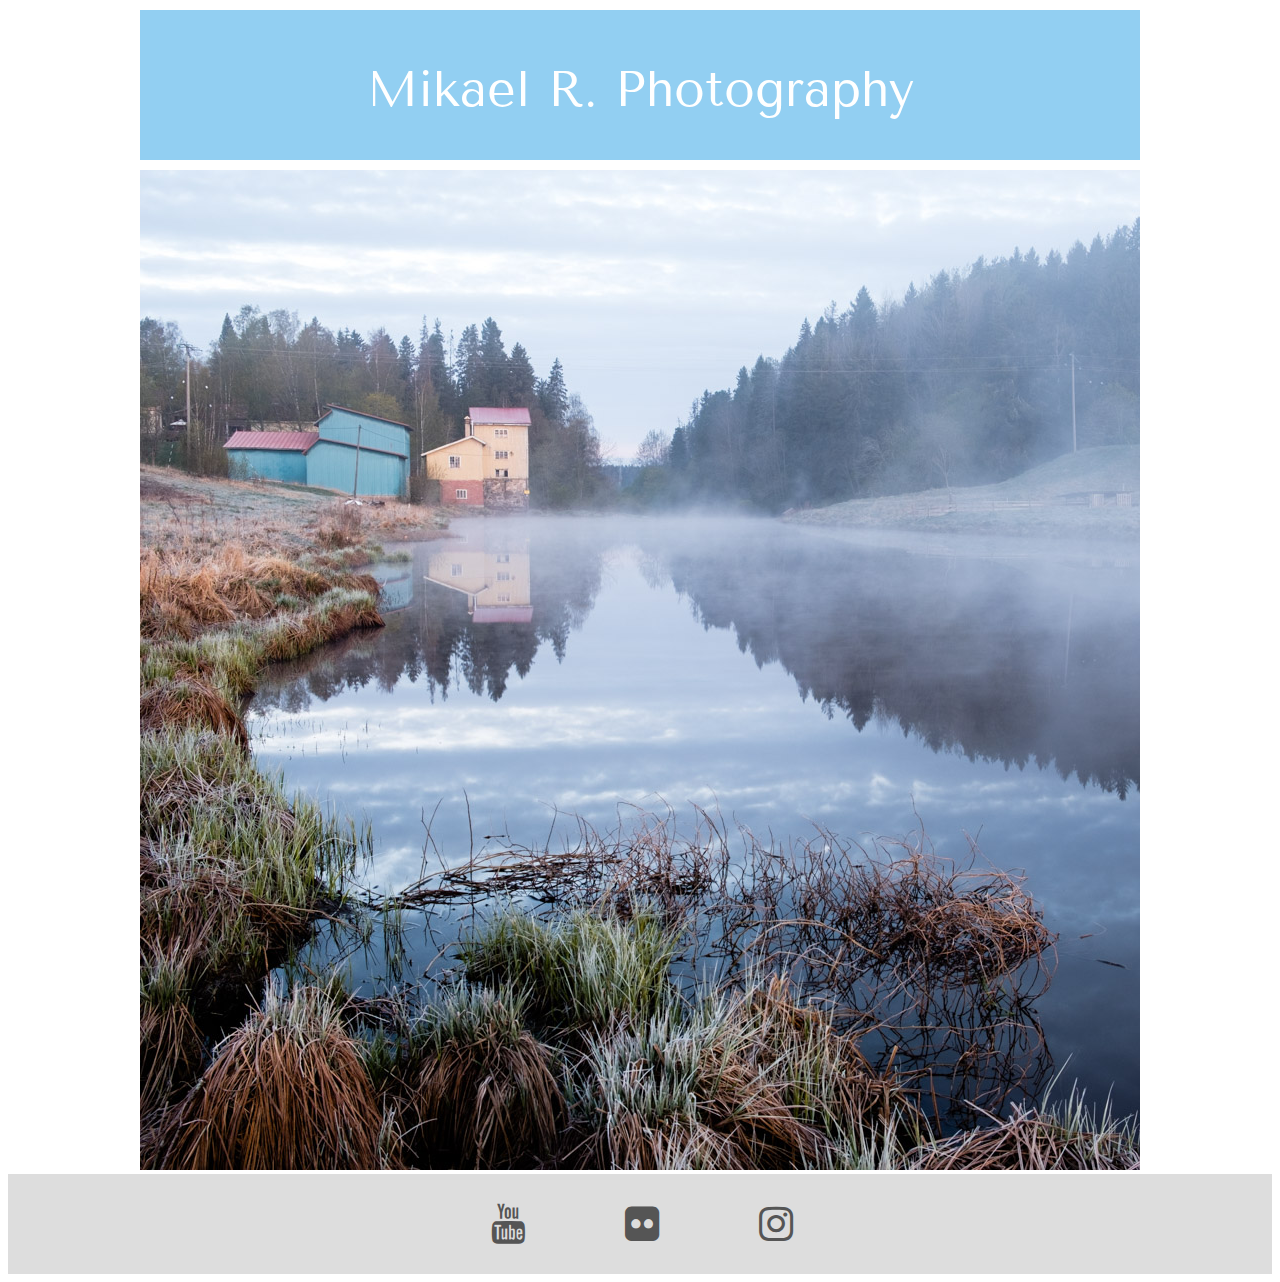
==== index.html @ 9ada763e "added homepage base files" ====
<!DOCTYPE html>
<html>
<head>
    <meta charset="UTF-8">
    <meta name="viewport" content="width=device-width, initial-scale=1.0">
    <meta http-equiv="X-UA-Compatible" content="ie=edge">
    <link rel="stylesheet" type="text/css" href="styles.css">
    <link rel="stylesheet" href="https://cdnjs.cloudflare.com/ajax/libs/font-awesome/4.7.0/css/font-awesome.min.css">
	<link rel="preconnect" href="https://fonts.googleapis.com">
    <link rel="preconnect" href="https://fonts.gstatic.com" crossorigin>
    <link href="https://fonts.googleapis.com/css2?family=Tenor+Sans&display=swap" rel="stylesheet">
    <title>Mikael R. Photography</title>
    
</head>
<body>
    <header>
        <div class="h-title">
            <p>Mikael R. Photography</p>
        </div>
            
    </header>
    <div class="content">
        <div>
            <img src="main.jpg" alt=""> 
        </div>
        <div class="social">
                <a href="https://www.youtube.com/channel/UCVLExVK-HKGpdns6gwdAjpw" class="fa fa-youtube social-fb"></a>
                <a href="https://flickr.com/photos/194604925@N04/" class="fa fa-flickr"></a>
                <a href="https://www.instagram.com/mikaelrphoto" class="fa fa-instagram"></a>            
        </div>
    </div>

   
</body>
</html>
---- styles.css ----
a:link {
    color: rgb(85, 85, 85);
    text-decoration: none;
  }
  
  a:visited {
    color: rgb(85, 85, 85);
    text-decoration: none;
  }
  
  a:hover {
    text-decoration: none;
    color: rgb(201, 34, 34);
  }
  
  a:active {
    text-decoration: none;
    color: white;
  }

p {
    font-family: 'Tenor Sans', sans-serif;
}

header {
    
    align-content: center;
    
    height: 150px;
    margin: 10px;
    border-width: 0px;
    display: flex;
    justify-content: space-evenly;
  }

  .h-title  {
    background-color: #92cff2;
    width: 1000px;
    font-size: 50px;
    color: rgb(255, 255, 255);
    text-align: center;
  }

  @media screen and (max-width: 500px) {
    header {
        height: 90px;
    }
    .h-title {
    font-size: 30px;
   }
  }

  .content {
    display: flex;
    justify-content: space-between;
   flex-direction: column;
   flex-wrap: wrap;
   align-items: center;
  }

  .content img {
    width: 100%;
    height: auto;
  }

  .social {
    width: 100%;
    display: flex;
    flex-direction: row;
    justify-content: center;
   background-color: #dddddd;
    color: white;
  }

  .social a {
    padding: 25px 50px;
    font-size: 40px;
    width: 30px;
    text-align: center;
    text-decoration: none;
    margin: 5px 2px;
  }
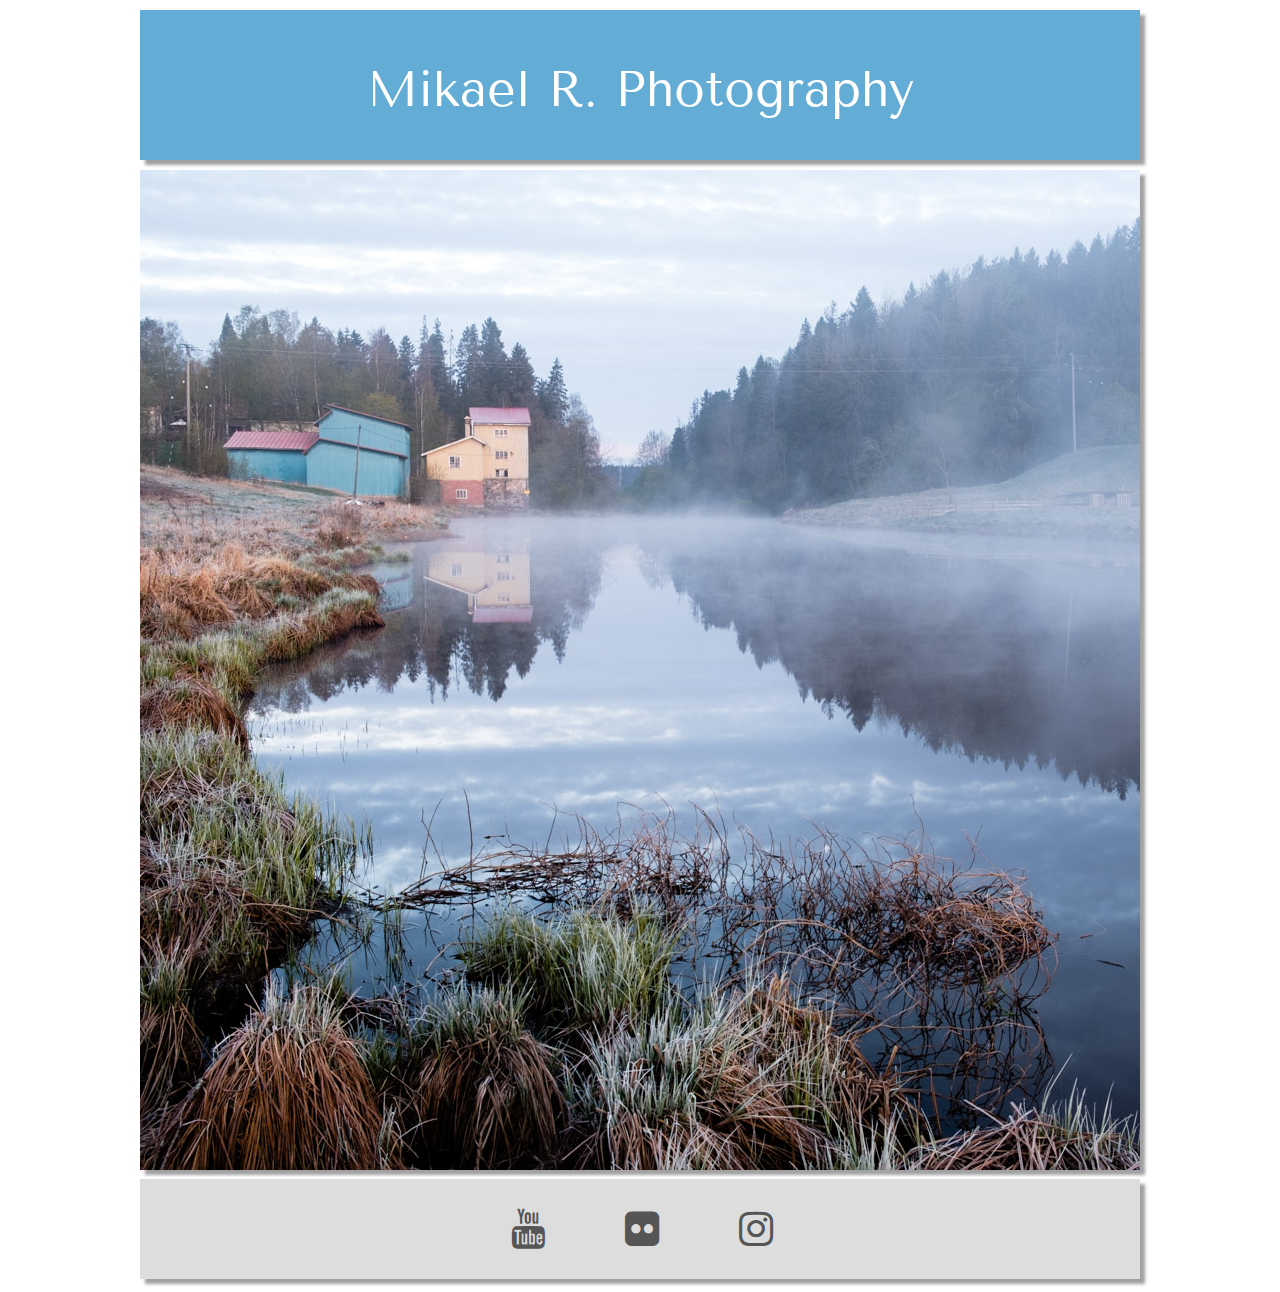
==== commit 31891774: "Update photos" ====
--- a/index.html
+++ b/index.html
@@ -14,16 +14,22 @@
 </head>
 <body>
     <header>
-        <div class="h-title">
+        <div class="h-title shadow-m">
             <p>Mikael R. Photography</p>
         </div>
             
     </header>
+
+   
     <div class="content">
+<!--        <div class="banner-parallax"></div>
+-->
         <div>
-            <img src="main.jpg" alt=""> 
+            <img class="shadow-m" src="../main.jpg" alt=""> 
         </div>
-        <div class="social">
+
+
+        <div class="social shadow-m">
                 <a href="https://www.youtube.com/channel/UCVLExVK-HKGpdns6gwdAjpw" class="fa fa-youtube social-fb"></a>
                 <a href="https://flickr.com/photos/194604925@N04/" class="fa fa-flickr"></a>
                 <a href="https://www.instagram.com/mikaelrphoto" class="fa fa-instagram"></a>            
--- a/styles.css
+++ b/styles.css
@@ -23,19 +23,18 @@
 }
 
 header {
-    
     align-content: center;
-    
     height: 150px;
-    margin: 10px;
+    margin: 10px 0px;
     border-width: 0px;
     display: flex;
     justify-content: space-evenly;
+    
   }
 
   .h-title  {
-    background-color: #92cff2;
-    width: 1000px;
+    background-color: #62acd6;
+    width: 100%;
     font-size: 50px;
     color: rgb(255, 255, 255);
     text-align: center;
@@ -46,21 +45,47 @@
         height: 90px;
     }
     .h-title {
-    font-size: 30px;
+    font-size: 25px;
    }
   }
 
+  
+
   .content {
-    display: flex;
-    justify-content: space-between;
+   display: flex;
+   justify-content: space-between;
    flex-direction: column;
    flex-wrap: wrap;
    align-items: center;
   }
 
+  .album {
+ 
+   display: flex;
+   flex-direction: row;
+   justify-content: space-between;
+   flex-direction: column;
+   flex-wrap: wrap;
+   align-items: center;
+   
+   margin: 10px 10px;
+   
+
+  }
+
+  .album img {
+    height: auto;
+    width: 100%;
+    margin: 10px 0px;
+   
+    
+    
+   
+  }
+
   .content img {
+    height: auto;
     width: 100%;
-    height: auto;
   }
 
   .social {
@@ -68,15 +93,58 @@
     display: flex;
     flex-direction: row;
     justify-content: center;
-   background-color: #dddddd;
+    background-color: #dddddd;
     color: white;
+    margin: 5px 0px;
+    
+    
   }
 
   .social a {
-    padding: 25px 50px;
+    padding: 25px 40px;
     font-size: 40px;
     width: 30px;
     text-align: center;
     text-decoration: none;
     margin: 5px 2px;
+    transition: 0.3s;
+  }
+
+  .social a:hover {
+    transform: scale(1.25);
+  }
+
+  .shadow-m {
+    box-shadow: 5px 5px 3px #a1a1a1;
+  }
+
+  .banner-parallax {
+ 
+    background-image: url("main.jpg");
+    min-height: 750px; 
+    width: 100%;
+    background-attachment: fixed;
+    background-position: center;
+    background-repeat: no-repeat;
+    background-size: auto;
+    padding-top: 100px;
+  }
+
+  .header-spacer {
+    margin-bottom: 100px;
+  }
+  
+  @media screen and (min-width: 1000px) {
+    
+   .h-title {
+      width: 1000px;
+   }
+
+   .content img {
+    width: 1000px;;
+   }
+
+   .social {
+     width: 1000px;
+    }
   }